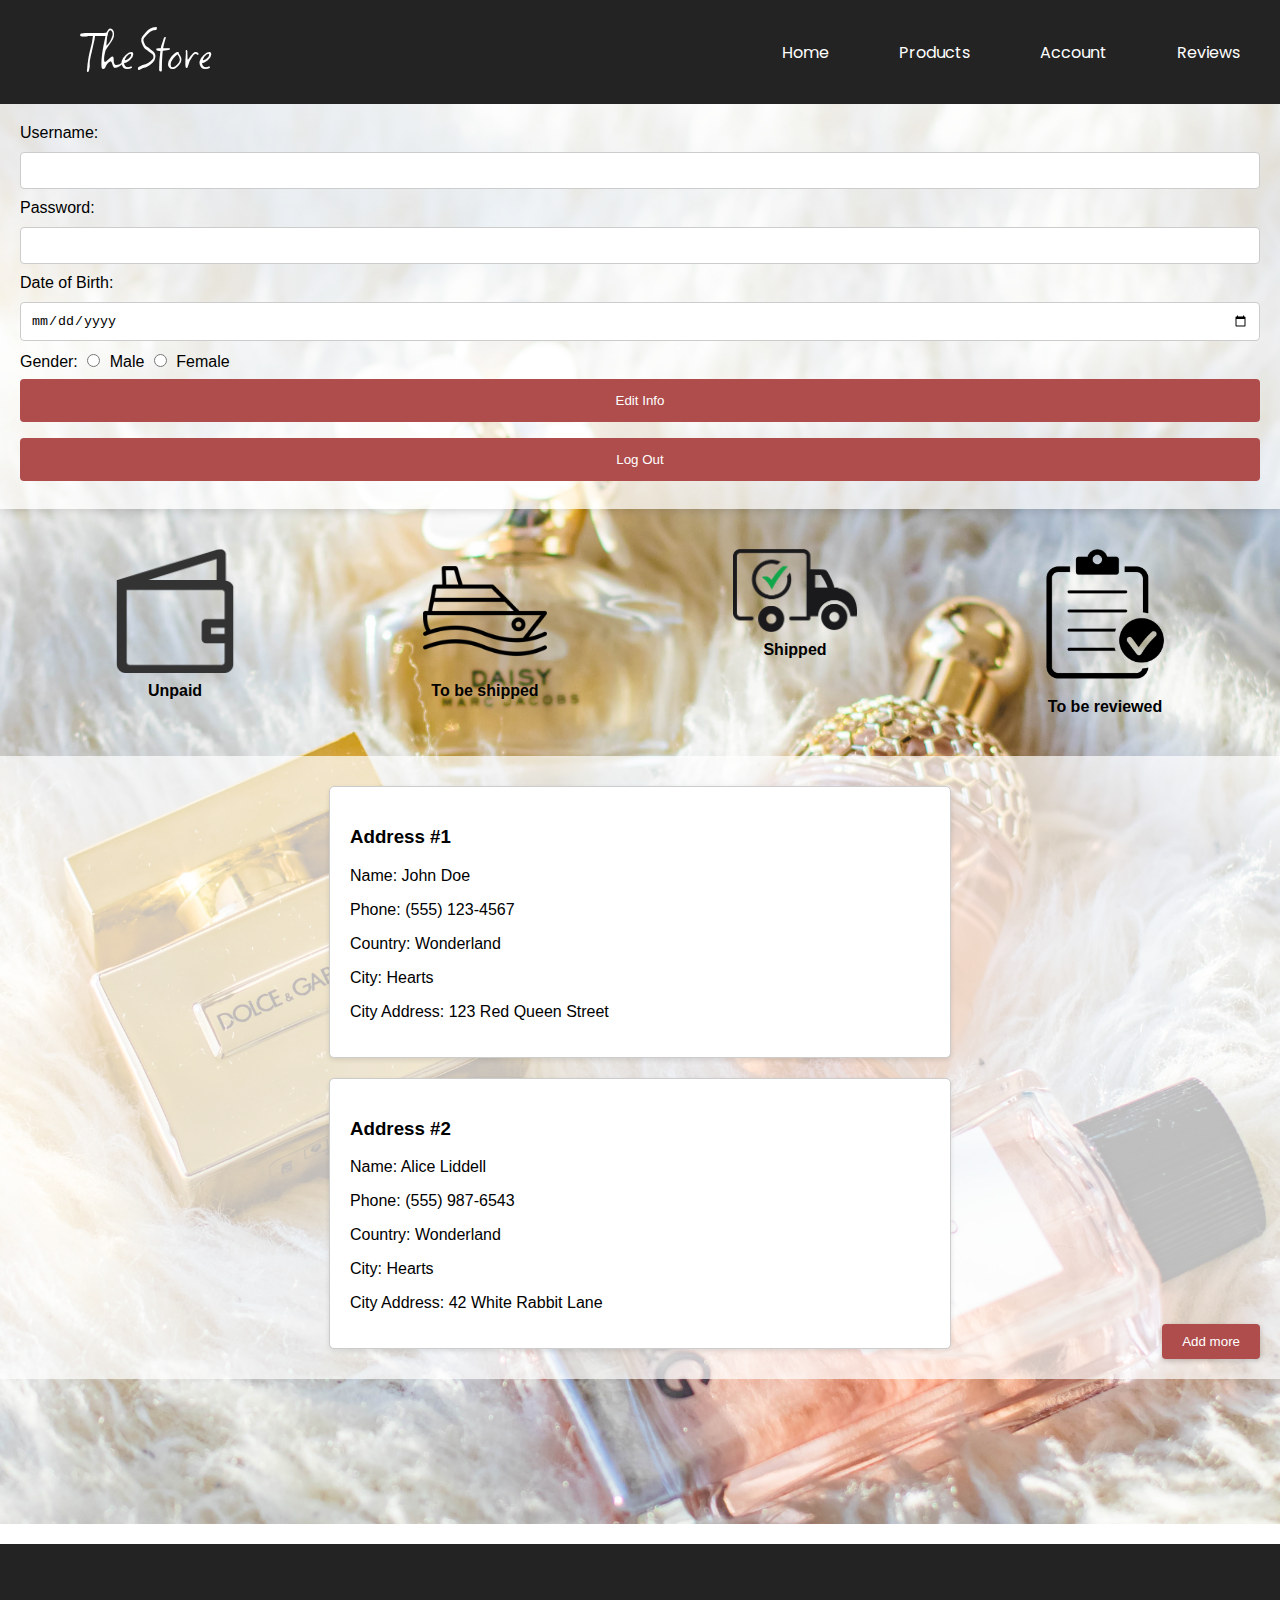
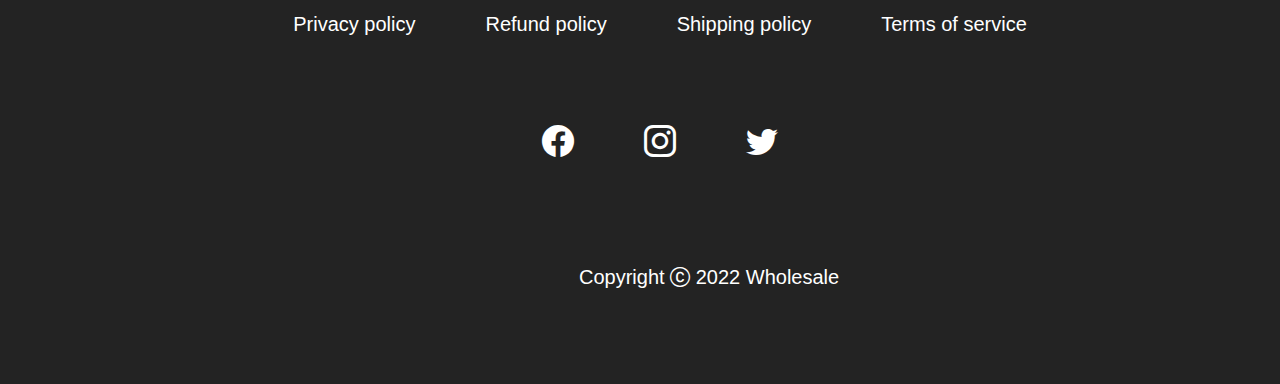
==== account.html @ 657b2237 "website commit" ====
<!DOCTYPE html>
<html lang="en">
    <head>
        <meta charset="UTF-8">
        <meta name="viewport" content="width=device-width, initial-scale=1.0">
        <link rel="preconnect" href="https://fonts.googleapis.com">
        <link rel="preconnect" href="https://fonts.gstatic.com" crossorigin>
        <link href="https://fonts.googleapis.com/css2?family=Belanosima&family=Poppins:wght@300&display=swap"
            rel="stylesheet">
            <link href="https://fonts.googleapis.com/css?family=Square+Peg&display=swap"
            rel="stylesheet">
            
        <link rel="stylesheet" href="https://cdn.jsdelivr.net/npm/bootstrap-icons@1.10.5/font/bootstrap-icons.css">
        <title>ECOMMERCE STORE</title>
        <link rel="stylesheet" href="account.css">
    </head>
<body>
    <nav class="navbar">
        <div class="left">TheStore</div>
        <div class="right">
            <ul>
                <li><a href="home.html">Home</a></li>
                <li><a href="products.html">Products</a></li>
                <li><a href="account.html">Account</a></li>
                <li><a href="review.html">Reviews</a></li>
                <li><a href="products.html"><i class="bi bi-cart"></i></a></li>
                <li><a href="products.html"><i class="bi bi-search"></i></a></li>
            </ul>
        </div>
    </nav>

<div class="bg-image">
  <div class="account-info">
    <form action="">
      <label for="username">Username:</label>
      <input type="text" id="username" name="username">
      <label for="password">Password:</label>
      <input type="password" id="password" name="password">
      <label for="dob">Date of Birth:</label>
      <input type="date" id="dob" name="dob">
      <label for="gender">Gender:</label>
      <input type="radio" id="male" name="gender" value="male">
      <label for="male">Male</label>
      <input type="radio" id="female" name="gender" value="female">
      <label for="female">Female</label>
      <input type="submit" value="Edit Info">
    </form>
    <button class="btn">Log Out</button>
  </div>
  <div class="orders-section">
    <div class="order">
      <img src="unpaid.png" alt="Unpaid Order">
      <span>Unpaid</span>
    </div>
    <div class="order">
      <img src="TBS.png" alt="To Be Shipped Order">
      <span>To be shipped</span>
    </div>
    <div class="order">
      <img src="shipped.png" alt="Shipped Order">
      <span>Shipped</span>
    </div>
    <div class="order">
      <img src="TBR.png" alt="To Be Reviewed Order">
      <span>To be reviewed</span>
    </div>
  </div>

  <div class="address-section">
    <div class="address">
      <h3>Address #1</h3>
      <p>Name: John Doe</p>
      <p>Phone: (555) 123-4567</p>
      <p>Country: Wonderland</p>
      <p>City: Hearts</p>
      <p>City Address: 123 Red Queen Street</p>
    </div>
    <div class="address">
      <h3>Address #2</h3>
      <p>Name: Alice Liddell</p>
      <p>Phone: (555) 987-6543</p>
      <p>Country: Wonderland</p>
      <p>City: Hearts</p>
      <p>City Address: 42 White Rabbit Lane</p>
    </div>
    <button class="add-address-btn">Add more</button>
  </div>
</div>
<footer class="footerr">
    <ul class="firstline">
        <li>Privacy policy</li>
        <li>Refund policy</li>
        <li>Shipping policy</li>
        <li>Terms of service</li>
    </ul>
    <div class="socialaccounts">
        <ul>
            <li><i class="bi bi-facebook"></i></li>
            <li><i class="bi bi-instagram"></i></li>
            <li><i class="bi bi-twitter"></i></li>
        </ul>
    </div>
    <div class="copyright">
        Copyright <i class="bi bi-c-circle"></i> 2022 Wholesale
    </div>
</footer>

</body>
</html>
---- account.css ----
.navbar {

    font-family: 'Poppins', sans-serif;
    display: flex;
    align-items: center;
    height: 104px;
    background-color: #232323;
}
nav .left {
    font-family: 'Square Peg', sans-serif;
    font-size: 60px;
    margin-left: 81px;
    color: white;
}
nav .right {
    font-size: 16px;
    margin-left: 495px;
}
nav ul {
    display: flex;
    justify-content: center;
}
nav ul li {
    list-style: none;
}
nav ul li a {
    text-decoration: none;
    color: white;
    margin: 35px;
}
nav ul li a:hover {
    color: rgb(223, 52, 52);
    font-size: 1.05rem;
}
body, html {
    height: 100%;
    margin: 0;
    font-family: Arial, sans-serif;
  }
  
  .bg-image {
    background-image: url('image.jpg');
    background-size: cover;
    background-position: center;
    width: 100%;
    height: 1400px; 
    position: relative; /* Make sure this is relative so that children can be positioned absolutely within */
    z-index: -1; /* Remove this line as it will put the background behind everything else */
    padding-bottom: 20px; /* Add padding to ensure space for the orders section */
  }
  
  /* Styles for the account information section */
  .account-info {
    background-color: rgba(255, 255, 255, 0.7);
    padding: 20px;
    margin: 0 auto; /* Center the div */
    box-shadow: 0 0 10px rgba(0, 0, 0, 0.2);
  }
  
  input[type="text"], input[type="password"], input[type="date"] {
    width: 100%;
    padding: 10px;
    margin: 10px 0;
    display: inline-block;
    border: 1px solid #ccc;
    border-radius: 4px;
    box-sizing: border-box;
  }
  
  input[type="radio"] {
    margin-right: 5px;
  }
  
  input[type="submit"], .btn {
    width: 100%;
    background-color: #af4c4c;
    color: white;
    padding: 14px 20px;
    margin: 8px 0;
    border: none;
    border-radius: 4px;
    cursor: pointer;
  }
  
  input[type="submit"]:hover, .btn:hover {
    background-color: #45a049;
  }
  
  .orders-section {
    display: flex;
    justify-content: space-around;
    padding: 20px;
    margin-top: 20px; /* This margin-top pushes the orders-section below the account-info */
  }
  
  .order {
    text-align: center;
    width: 10%; /* Adjust the width as necessary */
  }
  
  .order img {
    width: 100%; /* This ensures all images are the same width */
    height: auto; /* This ensures the image heights scale with the width */
    border-radius: 5px; /* Optional: Adds rounded corners to the images */
  }
  
  /* Additional CSS for transparent background for images if needed */
  .order img {
    background-color: transparent;
  }
  .order span {
    display: block;
    margin-top: 5px;
    font-weight: bold;
  }
  
  .address-section {
    background-color: rgba(255, 255, 255, 0.7); /* Translucent background */
    padding: 20px;
    margin-top: 20px; /* Spacing from the orders section */
    display: flex;
    flex-wrap: wrap;
    justify-content: space-around;
    position: relative; /* To position the add button absolutely within this section */
  }
  
  .address {
    border: 1px solid #ccc; /* Boundary box */
    padding: 20px;
    margin: 10px; /* Spacing between address boxes */
    width: calc(50% - 40px); /* Adjust the width for the padding and border */
    box-shadow: 0 2px 5px rgba(0, 0, 0, 0.1); /* Optional: Adds subtle shadow for depth */
    background-color: #fff; /* Solid white background for the address boxes */
    border-radius: 5px; /* Rounded corners for the address boxes */
  }
  
  .add-address-btn {
    width: auto;
    padding: 10px 20px;
    cursor: pointer;
    position: absolute;
    right: 20px; /* Position to the bottom-right corner of the address-section */
    bottom: 20px;
    background-color: #af4c4c;
    color: white;
    border: none;
    border-radius: 4px;
    box-shadow: 0 2px 5px rgba(0, 0, 0, 0.2); /* Optional: Adds subtle shadow for depth */
  }
  .footerr {
    height: 440px;
    background-color: #232323;
}
.footerr .firstline {
    display: flex;
    line-height: 160px;
    font-size: 20px;
    justify-content: center;
    list-style: none;
    color: white;
    font-weight: 400px;
}
.copyright {
    color: white;
    justify-content: center;
    align-items: center;
    font-size: 20px;
    line-height: 200px;
    margin-left: 579px;
}
.containerthree .products {
    color: rgb(0, 0, 0);
    margin-left: 650px;
    font-weight: bolder;
    line-height: 200px;
    font-size: 30px;
}
.footerr .firstline li {
    margin: 0px 35px;
}
.socialaccounts ul{
    display: flex;
    justify-content: center;
    align-items: center;
}
.socialaccounts ul li{
    list-style: none;
    margin: 0px 35px;
    font-size: 2rem;
    color: #FFFFFF;
}
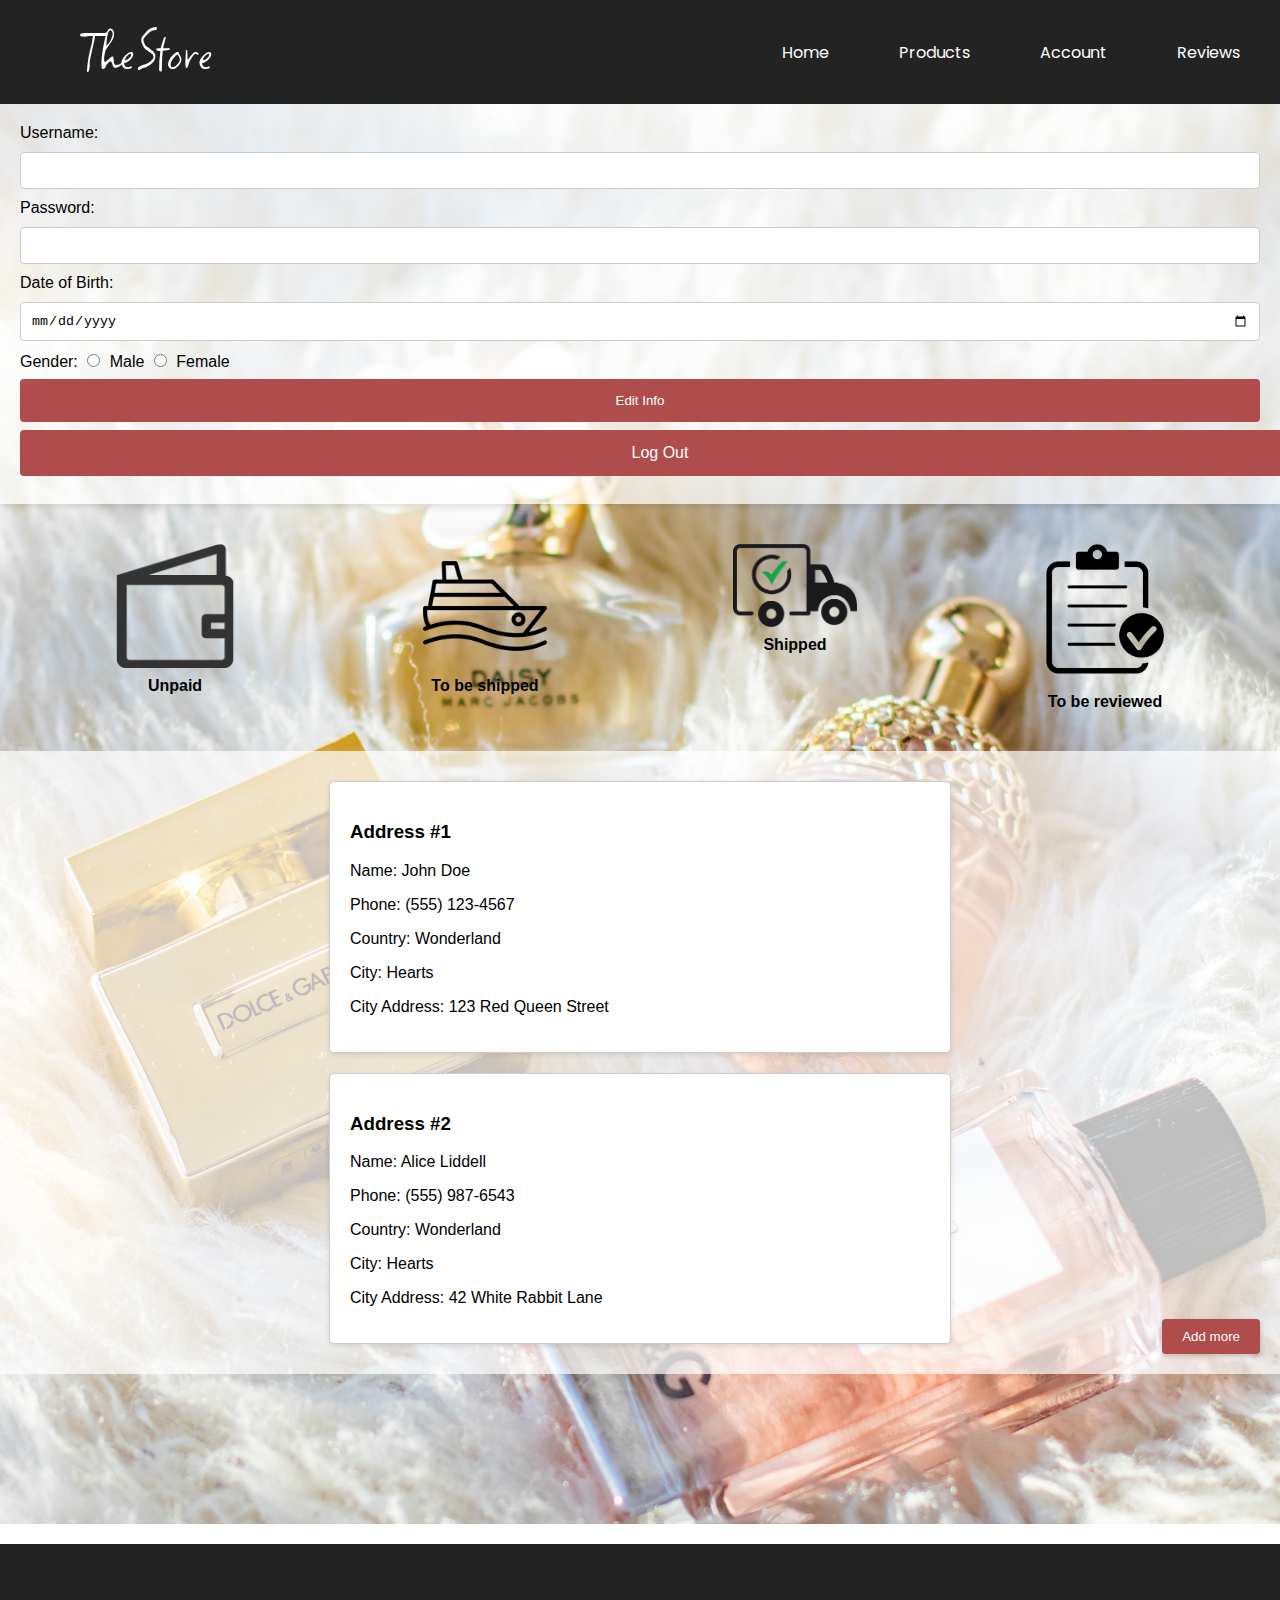
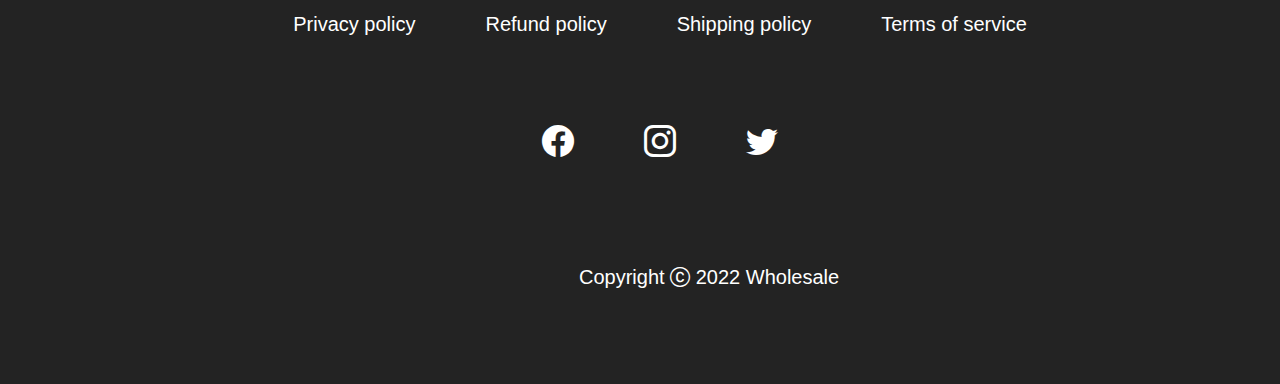
==== commit 338a87ad: "Final website done :)" ====
--- a/account.html
+++ b/account.html
@@ -1,109 +1,117 @@
 <!DOCTYPE html>
 <html lang="en">
-    <head>
-        <meta charset="UTF-8">
-        <meta name="viewport" content="width=device-width, initial-scale=1.0">
-        <link rel="preconnect" href="https://fonts.googleapis.com">
-        <link rel="preconnect" href="https://fonts.gstatic.com" crossorigin>
-        <link href="https://fonts.googleapis.com/css2?family=Belanosima&family=Poppins:wght@300&display=swap"
-            rel="stylesheet">
-            <link href="https://fonts.googleapis.com/css?family=Square+Peg&display=swap"
-            rel="stylesheet">
-            
-        <link rel="stylesheet" href="https://cdn.jsdelivr.net/npm/bootstrap-icons@1.10.5/font/bootstrap-icons.css">
-        <title>ECOMMERCE STORE</title>
-        <link rel="stylesheet" href="account.css">
-    </head>
+
+<head>
+  <meta charset="UTF-8">
+  <meta name="viewport" content="width=device-width, initial-scale=1.0">
+  <link rel="preconnect" href="https://fonts.googleapis.com">
+  <link rel="preconnect" href="https://fonts.gstatic.com" crossorigin>
+  <link href="https://fonts.googleapis.com/css2?family=Belanosima&family=Poppins:wght@300&display=swap"
+    rel="stylesheet">
+  <link href="https://fonts.googleapis.com/css?family=Square+Peg&display=swap" rel="stylesheet">
+
+  <link rel="stylesheet" href="https://cdn.jsdelivr.net/npm/bootstrap-icons@1.10.5/font/bootstrap-icons.css">
+  <title>ECOMMERCE STORE</title>
+  <link rel="stylesheet" href="account.css">
+</head>
+
 <body>
-    <nav class="navbar">
-        <div class="left">TheStore</div>
-        <div class="right">
-            <ul>
-                <li><a href="home.html">Home</a></li>
-                <li><a href="products.html">Products</a></li>
-                <li><a href="account.html">Account</a></li>
-                <li><a href="review.html">Reviews</a></li>
-                <li><a href="products.html"><i class="bi bi-cart"></i></a></li>
-                <li><a href="products.html"><i class="bi bi-search"></i></a></li>
-            </ul>
+  <nav class="navbar">
+    <div class="left">TheStore</div>
+    <div class="right">
+      <ul>
+        <li><a href="index.html">Home</a></li>
+        <li><a href="products.html">Products</a></li>
+        <li><a href="account.html">Account</a></li>
+        <li><a href="review.html">Reviews</a></li>
+        <li><a href="products.html"><i class="bi bi-cart"></i></a></li>
+        <li><a href="products.html"><i class="bi bi-search"></i></a></li>
+      </ul>
+    </div>
+  </nav>
+
+  <div class="bg-image">
+    <div class="account-info">
+      <form action="">
+        <label for="username">Username:</label>
+        <input type="text" id="username" name="username">
+        <label for="password">Password:</label>
+        <input type="password" id="password" name="password">
+        <label for="dob">Date of Birth:</label>
+        <input type="date" id="dob" name="dob">
+        <label for="gender">Gender:</label>
+        <input type="radio" id="male" name="gender" value="male">
+        <label for="male">Male</label>
+        <input type="radio" id="female" name="gender" value="female">
+        <label for="female">Female</label>
+        <input type="submit" value="Edit Info">
+      </form>
+      <div class="logout">
+        <div class="btn">
+          <a href="login.html" style="text-decoration: none; color: white;">
+            Log Out
+          </a>
         </div>
-    </nav>
+      </div>
+    </div>
+    <div class="orders-section">
+      <div class="order">
+        <img src="unpaid.png" alt="Unpaid Order">
+        <span>Unpaid</span>
+      </div>
+      <div class="order">
+        <img src="TBS.png" alt="To Be Shipped Order">
+        <span>To be shipped</span>
+      </div>
+      <div class="order">
+        <img src="shipped.png" alt="Shipped Order">
+        <span>Shipped</span>
+      </div>
+      <div class="order">
+        <img src="TBR.png" alt="To Be Reviewed Order">
+        <span>To be reviewed</span>
+      </div>
+    </div>
 
-<div class="bg-image">
-  <div class="account-info">
-    <form action="">
-      <label for="username">Username:</label>
-      <input type="text" id="username" name="username">
-      <label for="password">Password:</label>
-      <input type="password" id="password" name="password">
-      <label for="dob">Date of Birth:</label>
-      <input type="date" id="dob" name="dob">
-      <label for="gender">Gender:</label>
-      <input type="radio" id="male" name="gender" value="male">
-      <label for="male">Male</label>
-      <input type="radio" id="female" name="gender" value="female">
-      <label for="female">Female</label>
-      <input type="submit" value="Edit Info">
-    </form>
-    <button class="btn">Log Out</button>
-  </div>
-  <div class="orders-section">
-    <div class="order">
-      <img src="unpaid.png" alt="Unpaid Order">
-      <span>Unpaid</span>
-    </div>
-    <div class="order">
-      <img src="TBS.png" alt="To Be Shipped Order">
-      <span>To be shipped</span>
-    </div>
-    <div class="order">
-      <img src="shipped.png" alt="Shipped Order">
-      <span>Shipped</span>
-    </div>
-    <div class="order">
-      <img src="TBR.png" alt="To Be Reviewed Order">
-      <span>To be reviewed</span>
+    <div class="address-section">
+      <div class="address">
+        <h3>Address #1</h3>
+        <p>Name: John Doe</p>
+        <p>Phone: (555) 123-4567</p>
+        <p>Country: Wonderland</p>
+        <p>City: Hearts</p>
+        <p>City Address: 123 Red Queen Street</p>
+      </div>
+      <div class="address">
+        <h3>Address #2</h3>
+        <p>Name: Alice Liddell</p>
+        <p>Phone: (555) 987-6543</p>
+        <p>Country: Wonderland</p>
+        <p>City: Hearts</p>
+        <p>City Address: 42 White Rabbit Lane</p>
+      </div>
+      <button class="add-address-btn">Add more</button>
     </div>
   </div>
-
-  <div class="address-section">
-    <div class="address">
-      <h3>Address #1</h3>
-      <p>Name: John Doe</p>
-      <p>Phone: (555) 123-4567</p>
-      <p>Country: Wonderland</p>
-      <p>City: Hearts</p>
-      <p>City Address: 123 Red Queen Street</p>
-    </div>
-    <div class="address">
-      <h3>Address #2</h3>
-      <p>Name: Alice Liddell</p>
-      <p>Phone: (555) 987-6543</p>
-      <p>Country: Wonderland</p>
-      <p>City: Hearts</p>
-      <p>City Address: 42 White Rabbit Lane</p>
-    </div>
-    <button class="add-address-btn">Add more</button>
-  </div>
-</div>
-<footer class="footerr">
+  <footer class="footerr">
     <ul class="firstline">
-        <li>Privacy policy</li>
-        <li>Refund policy</li>
-        <li>Shipping policy</li>
-        <li>Terms of service</li>
+      <li>Privacy policy</li>
+      <li>Refund policy</li>
+      <li>Shipping policy</li>
+      <li>Terms of service</li>
     </ul>
     <div class="socialaccounts">
-        <ul>
-            <li><i class="bi bi-facebook"></i></li>
-            <li><i class="bi bi-instagram"></i></li>
-            <li><i class="bi bi-twitter"></i></li>
-        </ul>
+      <ul>
+        <li><i class="bi bi-facebook"></i></li>
+        <li><i class="bi bi-instagram"></i></li>
+        <li><i class="bi bi-twitter"></i></li>
+      </ul>
     </div>
     <div class="copyright">
-        Copyright <i class="bi bi-c-circle"></i> 2022 Wholesale
+      Copyright <i class="bi bi-c-circle"></i> 2022 Wholesale
     </div>
-</footer>
+  </footer>
 
 </body>
-</html>
+
+</html>--- a/account.css
+++ b/account.css
@@ -1,191 +1,235 @@
 .navbar {
 
-    font-family: 'Poppins', sans-serif;
-    display: flex;
-    align-items: center;
-    height: 104px;
-    background-color: #232323;
-}
+  font-family: 'Poppins', sans-serif;
+  display: flex;
+  align-items: center;
+  height: 104px;
+  background-color: #232323;
+}
+
 nav .left {
-    font-family: 'Square Peg', sans-serif;
-    font-size: 60px;
-    margin-left: 81px;
-    color: white;
-}
+  font-family: 'Square Peg', sans-serif;
+  font-size: 60px;
+  margin-left: 81px;
+  color: white;
+}
+
 nav .right {
-    font-size: 16px;
-    margin-left: 495px;
-}
+  font-size: 16px;
+  margin-left: 495px;
+}
+
 nav ul {
-    display: flex;
-    justify-content: center;
-}
+  display: flex;
+  justify-content: center;
+}
+
 nav ul li {
-    list-style: none;
-}
+  list-style: none;
+}
+
 nav ul li a {
-    text-decoration: none;
-    color: white;
-    margin: 35px;
-}
+  text-decoration: none;
+  color: white;
+  margin: 35px;
+}
+
 nav ul li a:hover {
-    color: rgb(223, 52, 52);
-    font-size: 1.05rem;
-}
-body, html {
-    height: 100%;
-    margin: 0;
-    font-family: Arial, sans-serif;
-  }
-  
-  .bg-image {
-    background-image: url('image.jpg');
-    background-size: cover;
-    background-position: center;
-    width: 100%;
-    height: 1400px; 
-    position: relative; /* Make sure this is relative so that children can be positioned absolutely within */
-    z-index: -1; /* Remove this line as it will put the background behind everything else */
-    padding-bottom: 20px; /* Add padding to ensure space for the orders section */
-  }
-  
-  /* Styles for the account information section */
-  .account-info {
-    background-color: rgba(255, 255, 255, 0.7);
-    padding: 20px;
-    margin: 0 auto; /* Center the div */
-    box-shadow: 0 0 10px rgba(0, 0, 0, 0.2);
-  }
-  
-  input[type="text"], input[type="password"], input[type="date"] {
-    width: 100%;
-    padding: 10px;
-    margin: 10px 0;
-    display: inline-block;
-    border: 1px solid #ccc;
-    border-radius: 4px;
-    box-sizing: border-box;
-  }
-  
-  input[type="radio"] {
-    margin-right: 5px;
-  }
-  
-  input[type="submit"], .btn {
-    width: 100%;
-    background-color: #af4c4c;
-    color: white;
-    padding: 14px 20px;
-    margin: 8px 0;
-    border: none;
-    border-radius: 4px;
-    cursor: pointer;
-  }
-  
-  input[type="submit"]:hover, .btn:hover {
-    background-color: #45a049;
-  }
-  
-  .orders-section {
-    display: flex;
-    justify-content: space-around;
-    padding: 20px;
-    margin-top: 20px; /* This margin-top pushes the orders-section below the account-info */
-  }
-  
-  .order {
-    text-align: center;
-    width: 10%; /* Adjust the width as necessary */
-  }
-  
-  .order img {
-    width: 100%; /* This ensures all images are the same width */
-    height: auto; /* This ensures the image heights scale with the width */
-    border-radius: 5px; /* Optional: Adds rounded corners to the images */
-  }
-  
-  /* Additional CSS for transparent background for images if needed */
-  .order img {
-    background-color: transparent;
-  }
-  .order span {
-    display: block;
-    margin-top: 5px;
-    font-weight: bold;
-  }
-  
-  .address-section {
-    background-color: rgba(255, 255, 255, 0.7); /* Translucent background */
-    padding: 20px;
-    margin-top: 20px; /* Spacing from the orders section */
-    display: flex;
-    flex-wrap: wrap;
-    justify-content: space-around;
-    position: relative; /* To position the add button absolutely within this section */
-  }
-  
-  .address {
-    border: 1px solid #ccc; /* Boundary box */
-    padding: 20px;
-    margin: 10px; /* Spacing between address boxes */
-    width: calc(50% - 40px); /* Adjust the width for the padding and border */
-    box-shadow: 0 2px 5px rgba(0, 0, 0, 0.1); /* Optional: Adds subtle shadow for depth */
-    background-color: #fff; /* Solid white background for the address boxes */
-    border-radius: 5px; /* Rounded corners for the address boxes */
-  }
-  
-  .add-address-btn {
-    width: auto;
-    padding: 10px 20px;
-    cursor: pointer;
-    position: absolute;
-    right: 20px; /* Position to the bottom-right corner of the address-section */
-    bottom: 20px;
-    background-color: #af4c4c;
-    color: white;
-    border: none;
-    border-radius: 4px;
-    box-shadow: 0 2px 5px rgba(0, 0, 0, 0.2); /* Optional: Adds subtle shadow for depth */
-  }
-  .footerr {
-    height: 440px;
-    background-color: #232323;
-}
+  color: rgb(223, 52, 52);
+  font-size: 1.05rem;
+}
+
+body,
+html {
+  height: 100%;
+  margin: 0;
+  font-family: Arial, sans-serif;
+}
+
+.bg-image {
+  background-image: url('image.jpg');
+  background-size: cover;
+  background-position: center;
+  width: 100%;
+  height: 1400px;
+  position: relative;
+  /* Make sure this is relative so that children can be positioned absolutely within */
+  z-index: -1;
+  /* Remove this line as it will put the background behind everything else */
+  padding-bottom: 20px;
+  /* Add padding to ensure space for the orders section */
+}
+
+/* Styles for the account information section */
+.account-info {
+  background-color: rgba(255, 255, 255, 0.7);
+  padding: 20px;
+  margin: 0 auto;
+  /* Center the div */
+  box-shadow: 0 0 10px rgba(0, 0, 0, 0.2);
+}
+
+input[type="text"],
+input[type="password"],
+input[type="date"] {
+  width: 100%;
+  padding: 10px;
+  margin: 10px 0;
+  display: inline-block;
+  border: 1px solid #ccc;
+  border-radius: 4px;
+  box-sizing: border-box;
+}
+
+input[type="radio"] {
+  margin-right: 5px;
+}
+
+input[type="submit"],
+.btn {
+  width: 100%;
+  display: flex;
+  justify-content: center;
+  align-items: center;
+  text-decoration: none;
+  background-color: #af4c4c;
+  color: white;
+  padding: 14px 20px;
+  margin: 8px 0;
+  border: none;
+  border-radius: 4px;
+  cursor: pointer;
+}
+
+input[type="submit"]:hover,
+.btn:hover {
+  background-color: #45a049;
+}
+
+.orders-section {
+  display: flex;
+  justify-content: space-around;
+  padding: 20px;
+  margin-top: 20px;
+  /* This margin-top pushes the orders-section below the account-info */
+}
+
+.order {
+  text-align: center;
+  width: 10%;
+  /* Adjust the width as necessary */
+}
+
+.order img {
+  width: 100%;
+  /* This ensures all images are the same width */
+  height: auto;
+  /* This ensures the image heights scale with the width */
+  border-radius: 5px;
+  /* Optional: Adds rounded corners to the images */
+}
+
+/* Additional CSS for transparent background for images if needed */
+.order img {
+  background-color: transparent;
+}
+
+.order span {
+  display: block;
+  margin-top: 5px;
+  font-weight: bold;
+}
+
+.address-section {
+  background-color: rgba(255, 255, 255, 0.7);
+  /* Translucent background */
+  padding: 20px;
+  margin-top: 20px;
+  /* Spacing from the orders section */
+  display: flex;
+  flex-wrap: wrap;
+  justify-content: space-around;
+  position: relative;
+  /* To position the add button absolutely within this section */
+}
+
+.address {
+  border: 1px solid #ccc;
+  /* Boundary box */
+  padding: 20px;
+  margin: 10px;
+  /* Spacing between address boxes */
+  width: calc(50% - 40px);
+  /* Adjust the width for the padding and border */
+  box-shadow: 0 2px 5px rgba(0, 0, 0, 0.1);
+  /* Optional: Adds subtle shadow for depth */
+  background-color: #fff;
+  /* Solid white background for the address boxes */
+  border-radius: 5px;
+  /* Rounded corners for the address boxes */
+}
+
+.add-address-btn {
+  width: auto;
+  padding: 10px 20px;
+  cursor: pointer;
+  position: absolute;
+  right: 20px;
+  /* Position to the bottom-right corner of the address-section */
+  bottom: 20px;
+  background-color: #af4c4c;
+  color: white;
+  border: none;
+  border-radius: 4px;
+  box-shadow: 0 2px 5px rgba(0, 0, 0, 0.2);
+  /* Optional: Adds subtle shadow for depth */
+}
+
+.footerr {
+  height: 440px;
+  background-color: #232323;
+}
+
 .footerr .firstline {
-    display: flex;
-    line-height: 160px;
-    font-size: 20px;
-    justify-content: center;
-    list-style: none;
-    color: white;
-    font-weight: 400px;
-}
+  display: flex;
+  line-height: 160px;
+  font-size: 20px;
+  justify-content: center;
+  list-style: none;
+  color: white;
+  font-weight: 400px;
+}
+
 .copyright {
-    color: white;
-    justify-content: center;
-    align-items: center;
-    font-size: 20px;
-    line-height: 200px;
-    margin-left: 579px;
-}
+  color: white;
+  justify-content: center;
+  align-items: center;
+  font-size: 20px;
+  line-height: 200px;
+  margin-left: 579px;
+}
+
 .containerthree .products {
-    color: rgb(0, 0, 0);
-    margin-left: 650px;
-    font-weight: bolder;
-    line-height: 200px;
-    font-size: 30px;
-}
+  color: rgb(0, 0, 0);
+  margin-left: 650px;
+  font-weight: bolder;
+  line-height: 200px;
+  font-size: 30px;
+}
+
 .footerr .firstline li {
-    margin: 0px 35px;
-}
-.socialaccounts ul{
-    display: flex;
-    justify-content: center;
-    align-items: center;
-}
-.socialaccounts ul li{
-    list-style: none;
-    margin: 0px 35px;
-    font-size: 2rem;
-    color: #FFFFFF;
-}
+  margin: 0px 35px;
+}
+
+.socialaccounts ul {
+  display: flex;
+  justify-content: center;
+  align-items: center;
+}
+
+.socialaccounts ul li {
+  list-style: none;
+  margin: 0px 35px;
+  font-size: 2rem;
+  color: #FFFFFF;
+}